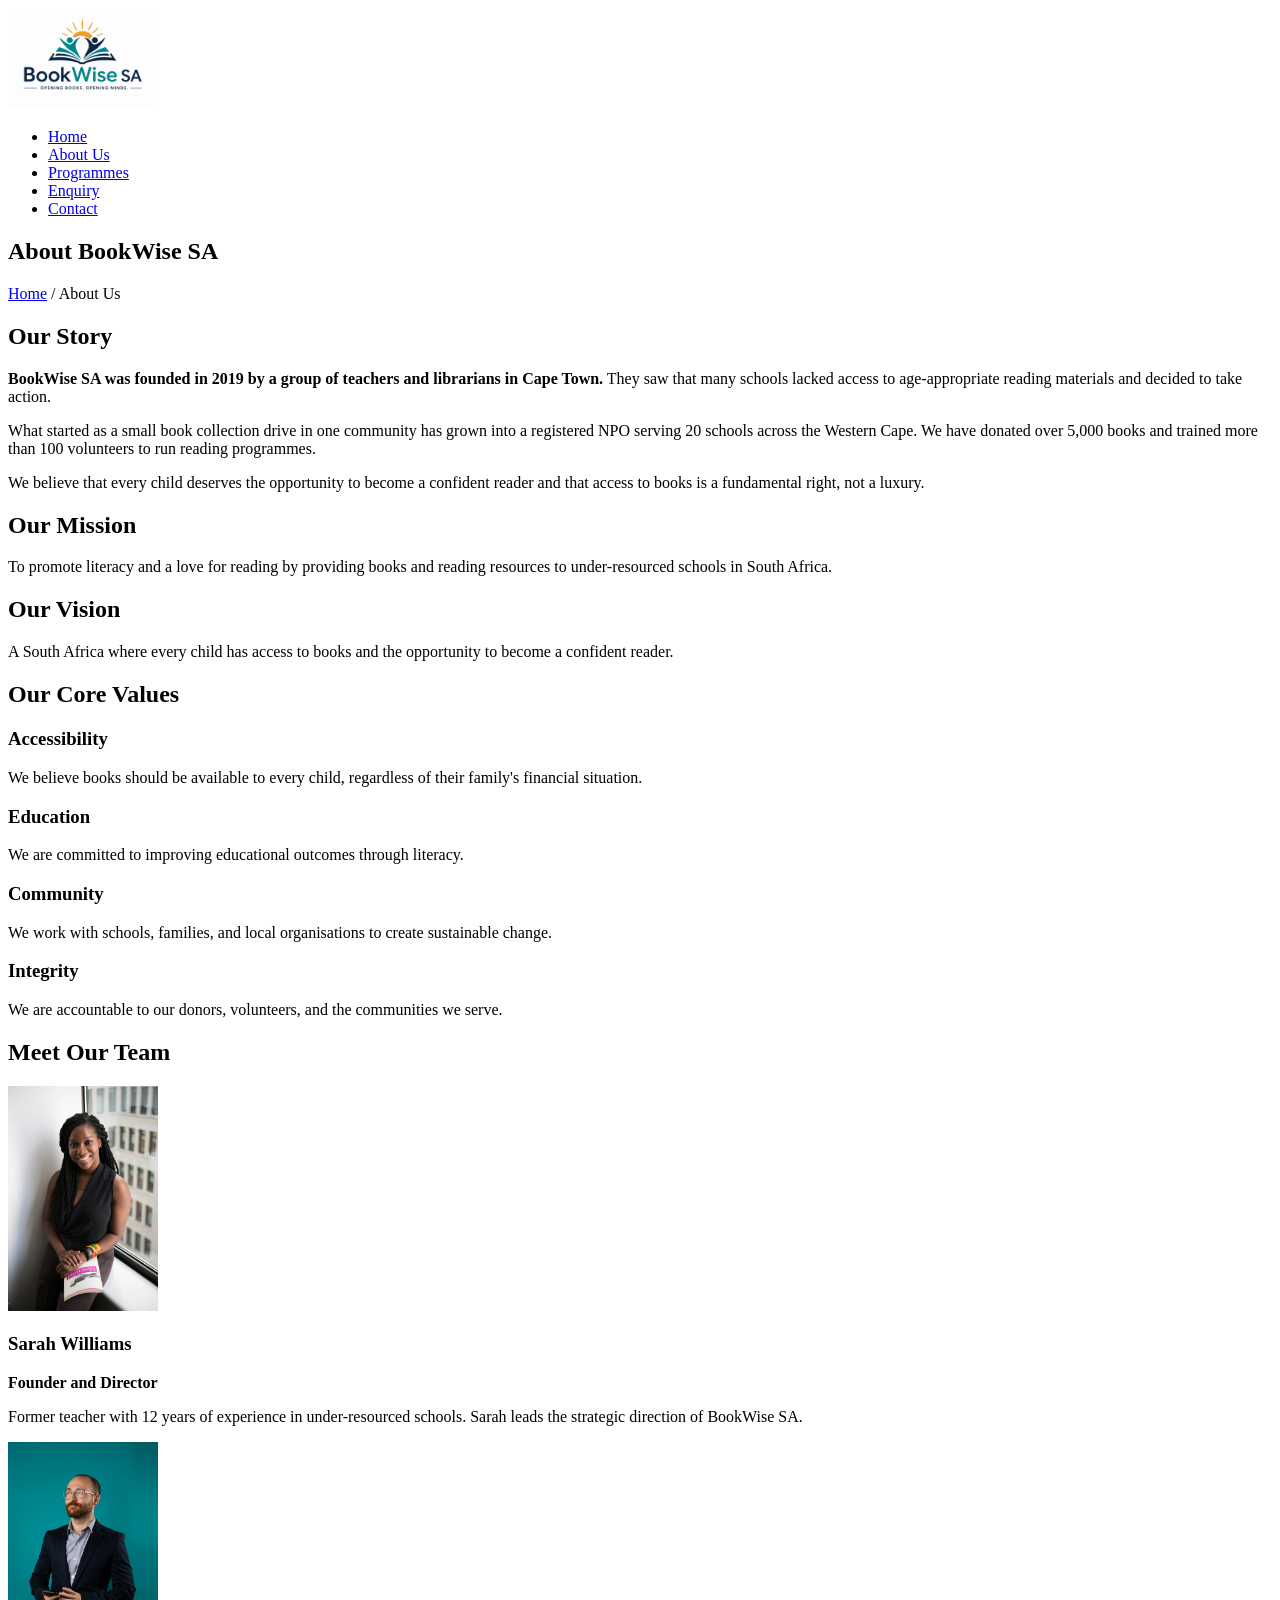
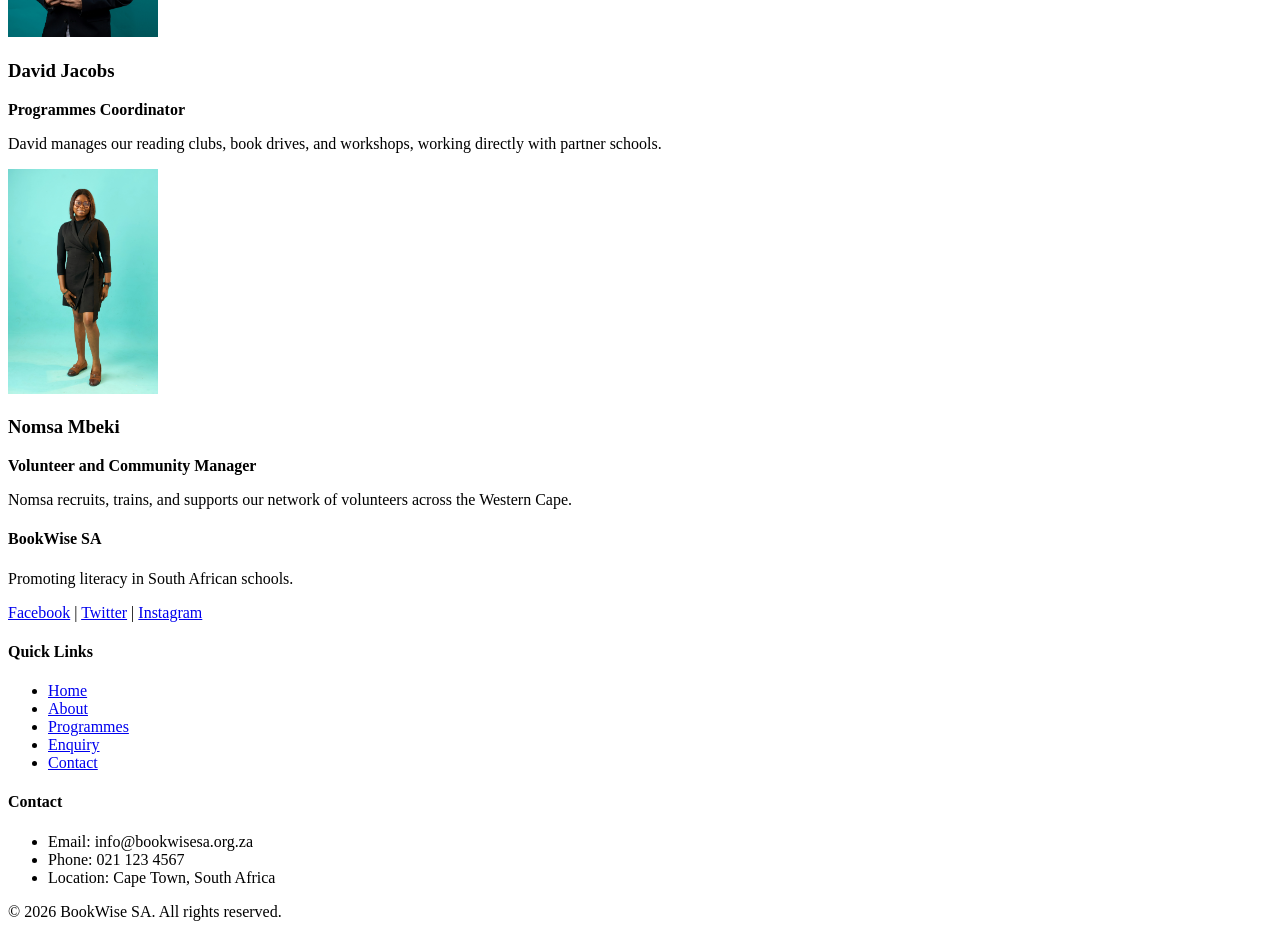
==== about.html @ bad24a41 "Add about.html with organisation history, mission, vision, and team" ====
<!DOCTYPE html>
<html lang="en">
<head>
    <meta charset="UTF-8">
    <meta name="viewport" content="width=device-width, initial-scale=1.0">
    <title>About BookWise SA | Our Mission and Team</title>
    <meta name="description" content="Learn about BookWise SA's mission to promote literacy in South African schools, our history since 2019, and meet our team.">
    <meta name="keywords" content="about BookWise SA, literacy NPO South Africa, reading programmes">
    
    <!-- Google Fonts -->
    <link href="https://fonts.googleapis.com/css2?family=Nunito:wght@400;600;700&family=Lato:wght@400;700&display=swap" rel="stylesheet">
    
    <!-- External CSS -->
    <link rel="stylesheet" href="css/style.css">
</head>
<body>

    <header>
        <div class="logo">
            <img src="images/logo.png" alt="BookWise SA Logo" width="150">
        </div>
        <nav>
            <ul>
                <li><a href="index.html">Home</a></li>
                <li><a href="about.html">About Us</a></li>
                <li><a href="programmes.html">Programmes</a></li>
                <li><a href="enquiry.html">Enquiry</a></li>
                <li><a href="contact.html">Contact</a></li>
            </ul>
        </nav>
    </header>

    <main>

        <!-- Page Header -->
        <section class="page-header">
            <h1>About BookWise SA</h1>
            <p><a href="index.html">Home</a> / About Us</p>
        </section>

        <!-- BookWise SA Story -->
        <section class="our-story">
            <h2>Our Story</h2>
            <p><strong>BookWise SA was founded in 2019 by a group of teachers and librarians in Cape Town.</strong> They saw that many schools lacked access to age-appropriate reading materials and decided to take action.</p>
            <p>What started as a small book collection drive in one community has grown into a registered NPO serving 20 schools across the Western Cape. We have donated over 5,000 books and trained more than 100 volunteers to run reading programmes.</p>
            <p>We believe that every child deserves the opportunity to become a confident reader and that access to books is a fundamental right, not a luxury.</p>
        </section>

        <!-- Mission and Vision -->
        <section class="mission-vision">
            <div class="mission">
                <h2>Our Mission</h2>
                <p>To promote literacy and a love for reading by providing books and reading resources to under-resourced schools in South Africa.</p>
            </div>
            <div class="vision">
                <h2>Our Vision</h2>
                <p>A South Africa where every child has access to books and the opportunity to become a confident reader.</p>
            </div>
        </section>

        <!-- BookWise SA core values -->
        <section class="values">
            <h2>Our Core Values</h2>
            <div class="values-container">
                <div class="value-item">
                    <h3>Accessibility</h3>
                    <p>We believe books should be available to every child, regardless of their family's financial situation.</p>
                </div>
                <div class="value-item">
                    <h3>Education</h3>
                    <p>We are committed to improving educational outcomes through literacy.</p>
                </div>
                <div class="value-item">
                    <h3>Community</h3>
                    <p>We work with schools, families, and local organisations to create sustainable change.</p>
                </div>
                <div class="value-item">
                    <h3>Integrity</h3>
                    <p>We are accountable to our donors, volunteers, and the communities we serve.</p>
                </div>
            </div>
        </section>

        <!-- BookWise SA Team -->
        <section class="team">
            <h2>Meet Our Team</h2>
            <div class="team-container">
                <div class="team-member">
                    <img src="images/member 1.jpg" alt="Sarah Mokoena, Founder and Director" width="150">
                    <h3>Sarah Williams</h3>
                    <p><strong>Founder and Director</strong></p>
                    <p>Former teacher with 12 years of experience in under-resourced schools. Sarah leads the strategic direction of BookWise SA.</p>
                </div>
                <div class="team-member">
                    <img src="images/member 2.jpg" alt="David Jacobs, Programmes Coordinator" width="150">
                    <h3>David Jacobs</h3>
                    <p><strong>Programmes Coordinator</strong></p>
                    <p>David manages our reading clubs, book drives, and workshops, working directly with partner schools.</p>
                </div>
                <div class="team-member">
                    <img src="images/member 3.jpg" alt="Nomsa Mbeki, Volunteer Manager" width="150">
                    <h3>Nomsa Mbeki</h3>
                    <p><strong>Volunteer and Community Manager</strong></p>
                    <p>Nomsa recruits, trains, and supports our network of volunteers across the Western Cape.</p>
                </div>
            </div>
        </section>

    </main>

    <footer>
        <div class="footer-content">
            <div class="footer-about">
                <h4>BookWise SA</h4>
                <p>Promoting literacy in South African schools.</p>
                <div class="social-links">
                    <a href="#">Facebook</a> |
                    <a href="#">Twitter</a> |
                    <a href="#">Instagram</a>
                </div>
            </div>
            <div class="footer-links">
                <h4>Quick Links</h4>
                <ul>
                    <li><a href="index.html">Home</a></li>
                    <li><a href="about.html">About</a></li>
                    <li><a href="programmes.html">Programmes</a></li>
                    <li><a href="enquiry.html">Enquiry</a></li>
                    <li><a href="contact.html">Contact</a></li>
                </ul>
            </div>
            <div class="footer-contact">
                <h4>Contact</h4>
                <ul>
                    <li>Email: info@bookwisesa.org.za</li>
                    <li>Phone: 021 123 4567</li>
                    <li>Location: Cape Town, South Africa</li>
                </ul>
            </div>
        </div>
        <div class="footer-bottom">
            <p>&copy; 2026 BookWise SA. All rights reserved.</p>
        </div>
    </footer>

</body>
</html>
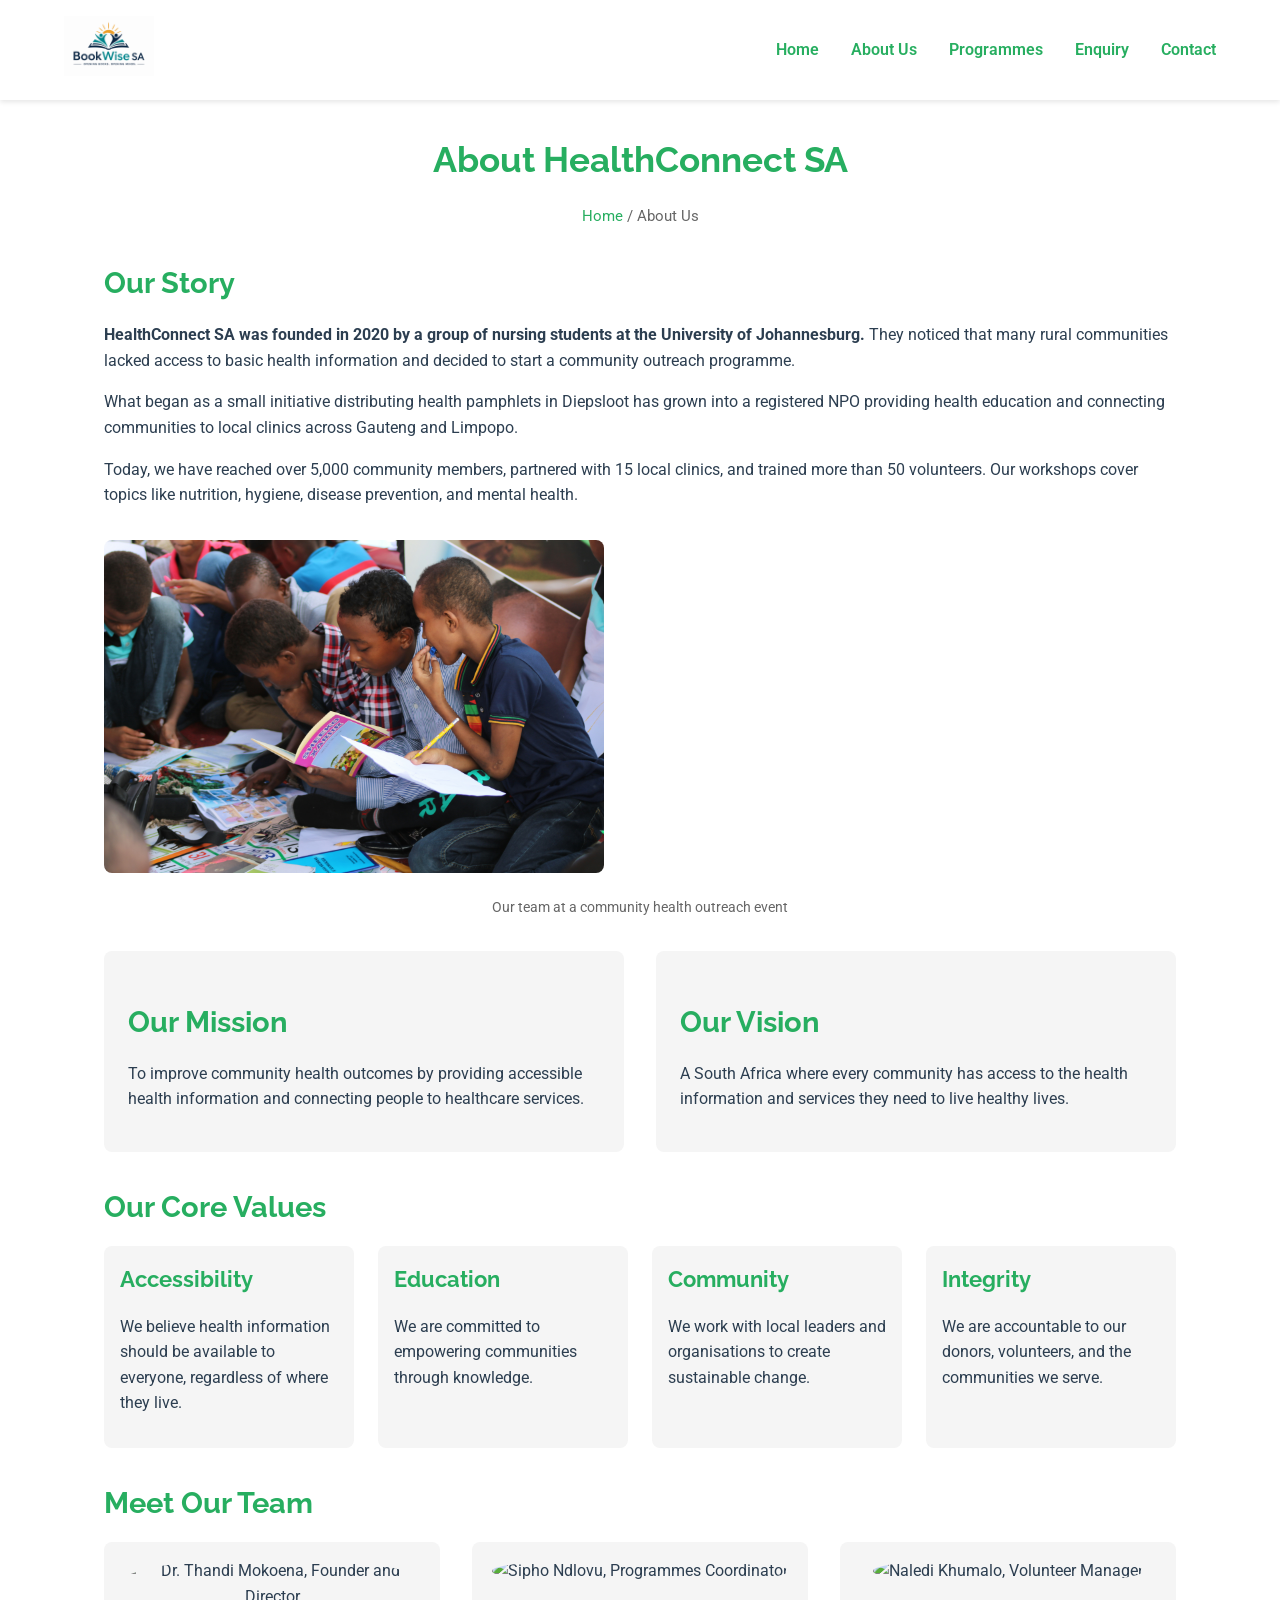
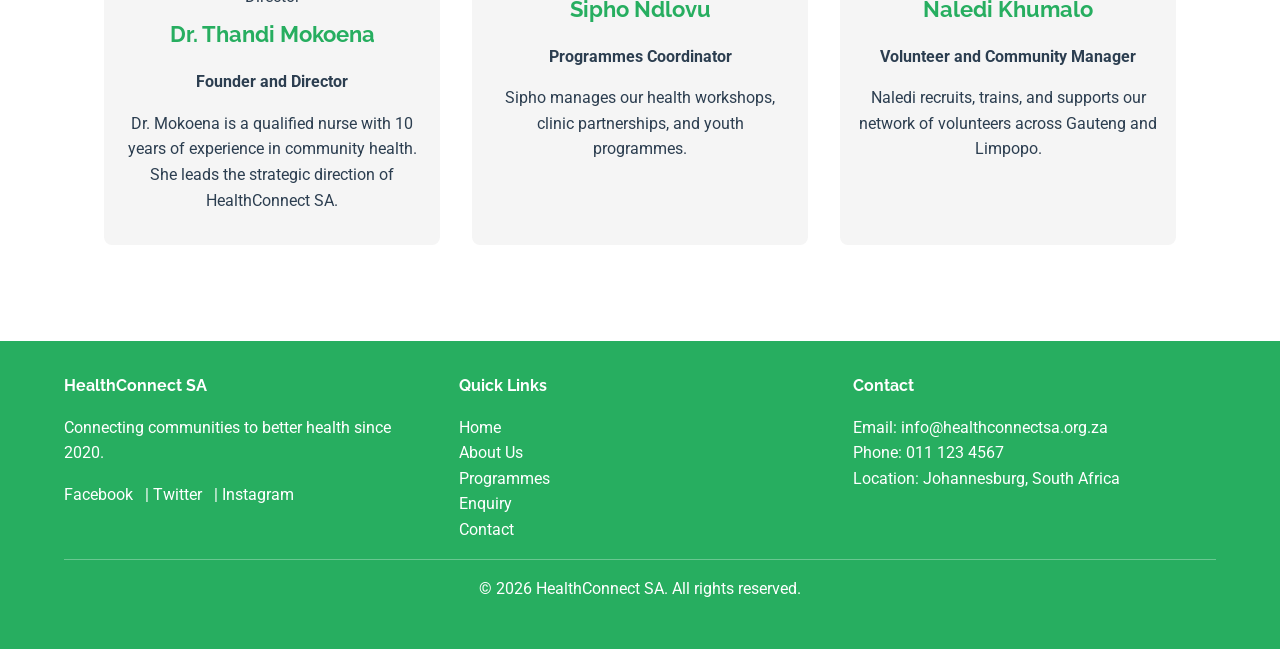
==== commit 96615784: "Added updated about.html with css" ====
--- a/about.html
+++ b/about.html
@@ -3,21 +3,21 @@
 <head>
     <meta charset="UTF-8">
     <meta name="viewport" content="width=device-width, initial-scale=1.0">
-    <title>About BookWise SA | Our Mission and Team</title>
-    <meta name="description" content="Learn about BookWise SA's mission to promote literacy in South African schools, our history since 2019, and meet our team.">
-    <meta name="keywords" content="about BookWise SA, literacy NPO South Africa, reading programmes">
+    <title>About HealthConnect SA | Our Mission and Team</title>
+    <meta name="description" content="Learn about HealthConnect SA's mission to improve community health outcomes in South Africa, our history since 2020, and meet our team.">
+    <meta name="keywords" content="about HealthConnect SA, community health NPO, health education South Africa">
     
-    <!-- Google Fonts -->
-    <link href="https://fonts.googleapis.com/css2?family=Nunito:wght@400;600;700&family=Lato:wght@400;700&display=swap" rel="stylesheet">
+    <!-- Google Fonts - Raleway for headings, Roboto for body -->
+    <link href="https://fonts.googleapis.com/css2?family=Raleway:wght@400;600;700&family=Roboto:wght@400;500;700&display=swap" rel="stylesheet">
     
-    <!-- External CSS -->
+    <!-- External CSS stylesheet -->
     <link rel="stylesheet" href="css/style.css">
 </head>
 <body>
 
     <header>
         <div class="logo">
-            <img src="images/logo.png" alt="BookWise SA Logo" width="150">
+            <img src="images/logo.png" alt="HealthConnect SA Logo" width="150">
         </div>
         <nav>
             <ul>
@@ -32,47 +32,49 @@
 
     <main>
 
-        <!-- Page Header -->
+        <!-- = Page header section  -->
         <section class="page-header">
-            <h1>About BookWise SA</h1>
+            <h1>About HealthConnect SA</h1>
             <p><a href="index.html">Home</a> / About Us</p>
         </section>
 
-        <!-- BookWise SA Story -->
+        <!--  HealthConnect SA story section -->
         <section class="our-story">
             <h2>Our Story</h2>
-            <p><strong>BookWise SA was founded in 2019 by a group of teachers and librarians in Cape Town.</strong> They saw that many schools lacked access to age-appropriate reading materials and decided to take action.</p>
-            <p>What started as a small book collection drive in one community has grown into a registered NPO serving 20 schools across the Western Cape. We have donated over 5,000 books and trained more than 100 volunteers to run reading programmes.</p>
-            <p>We believe that every child deserves the opportunity to become a confident reader and that access to books is a fundamental right, not a luxury.</p>
+            <p><strong>HealthConnect SA was founded in 2020 by a group of nursing students at the University of Johannesburg.</strong> They noticed that many rural communities lacked access to basic health information and decided to start a community outreach programme.</p>
+            <p>What began as a small initiative distributing health pamphlets in Diepsloot has grown into a registered NPO providing health education and connecting communities to local clinics across Gauteng and Limpopo.</p>
+            <p>Today, we have reached over 5,000 community members, partnered with 15 local clinics, and trained more than 50 volunteers. Our workshops cover topics like nutrition, hygiene, disease prevention, and mental health.</p>
+            <img src="images/hero.jpg" alt="HealthConnect SA team" width="500">
+            <p class="image-caption">Our team at a community health outreach event</p>
         </section>
 
-        <!-- Mission and Vision -->
+        <!--  Mission and Vision section -->
         <section class="mission-vision">
             <div class="mission">
                 <h2>Our Mission</h2>
-                <p>To promote literacy and a love for reading by providing books and reading resources to under-resourced schools in South Africa.</p>
+                <p>To improve community health outcomes by providing accessible health information and connecting people to healthcare services.</p>
             </div>
             <div class="vision">
                 <h2>Our Vision</h2>
-                <p>A South Africa where every child has access to books and the opportunity to become a confident reader.</p>
+                <p>A South Africa where every community has access to the health information and services they need to live healthy lives.</p>
             </div>
         </section>
 
-        <!-- BookWise SA core values -->
+        <!-- HealthConnect SA Core values section -->
         <section class="values">
             <h2>Our Core Values</h2>
             <div class="values-container">
                 <div class="value-item">
                     <h3>Accessibility</h3>
-                    <p>We believe books should be available to every child, regardless of their family's financial situation.</p>
+                    <p>We believe health information should be available to everyone, regardless of where they live.</p>
                 </div>
                 <div class="value-item">
                     <h3>Education</h3>
-                    <p>We are committed to improving educational outcomes through literacy.</p>
+                    <p>We are committed to empowering communities through knowledge.</p>
                 </div>
                 <div class="value-item">
                     <h3>Community</h3>
-                    <p>We work with schools, families, and local organisations to create sustainable change.</p>
+                    <p>We work with local leaders and organisations to create sustainable change.</p>
                 </div>
                 <div class="value-item">
                     <h3>Integrity</h3>
@@ -81,38 +83,38 @@
             </div>
         </section>
 
-        <!-- BookWise SA Team -->
+        <!-- HealthConnect SA team members section -->
         <section class="team">
             <h2>Meet Our Team</h2>
             <div class="team-container">
                 <div class="team-member">
-                    <img src="images/member 1.jpg" alt="Sarah Mokoena, Founder and Director" width="150">
-                    <h3>Sarah Williams</h3>
+                    <img src="images/team1.jpg" alt="Dr. Thandi Mokoena, Founder and Director" width="150">
+                    <h3>Dr. Thandi Mokoena</h3>
                     <p><strong>Founder and Director</strong></p>
-                    <p>Former teacher with 12 years of experience in under-resourced schools. Sarah leads the strategic direction of BookWise SA.</p>
+                    <p>Dr. Mokoena is a qualified nurse with 10 years of experience in community health. She leads the strategic direction of HealthConnect SA.</p>
                 </div>
                 <div class="team-member">
-                    <img src="images/member 2.jpg" alt="David Jacobs, Programmes Coordinator" width="150">
-                    <h3>David Jacobs</h3>
+                    <img src="images/team2.jpg" alt="Sipho Ndlovu, Programmes Coordinator" width="150">
+                    <h3>Sipho Ndlovu</h3>
                     <p><strong>Programmes Coordinator</strong></p>
-                    <p>David manages our reading clubs, book drives, and workshops, working directly with partner schools.</p>
+                    <p>Sipho manages our health workshops, clinic partnerships, and youth programmes.</p>
                 </div>
                 <div class="team-member">
-                    <img src="images/member 3.jpg" alt="Nomsa Mbeki, Volunteer Manager" width="150">
-                    <h3>Nomsa Mbeki</h3>
+                    <img src="images/team3.jpg" alt="Naledi Khumalo, Volunteer Manager" width="150">
+                    <h3>Naledi Khumalo</h3>
                     <p><strong>Volunteer and Community Manager</strong></p>
-                    <p>Nomsa recruits, trains, and supports our network of volunteers across the Western Cape.</p>
+                    <p>Naledi recruits, trains, and supports our network of volunteers across Gauteng and Limpopo.</p>
                 </div>
             </div>
         </section>
 
     </main>
-
+     <!-- Footer section -->
     <footer>
         <div class="footer-content">
             <div class="footer-about">
-                <h4>BookWise SA</h4>
-                <p>Promoting literacy in South African schools.</p>
+                <h4>HealthConnect SA</h4>
+                <p>Connecting communities to better health since 2020.</p>
                 <div class="social-links">
                     <a href="#">Facebook</a> |
                     <a href="#">Twitter</a> |
@@ -123,7 +125,7 @@
                 <h4>Quick Links</h4>
                 <ul>
                     <li><a href="index.html">Home</a></li>
-                    <li><a href="about.html">About</a></li>
+                    <li><a href="about.html">About Us</a></li>
                     <li><a href="programmes.html">Programmes</a></li>
                     <li><a href="enquiry.html">Enquiry</a></li>
                     <li><a href="contact.html">Contact</a></li>
@@ -132,14 +134,14 @@
             <div class="footer-contact">
                 <h4>Contact</h4>
                 <ul>
-                    <li>Email: info@bookwisesa.org.za</li>
-                    <li>Phone: 021 123 4567</li>
-                    <li>Location: Cape Town, South Africa</li>
+                    <li>Email: info@healthconnectsa.org.za</li>
+                    <li>Phone: 011 123 4567</li>
+                    <li>Location: Johannesburg, South Africa</li>
                 </ul>
             </div>
         </div>
         <div class="footer-bottom">
-            <p>&copy; 2026 BookWise SA. All rights reserved.</p>
+            <p>&copy; 2026 HealthConnect SA. All rights reserved.</p>
         </div>
     </footer>
 
--- a/css/style.css
+++ b/css/style.css
@@ -0,0 +1,609 @@
+/* RESET */
+* {
+    margin: 0;
+    padding: 0;
+    box-sizing: border-box;
+}
+
+body {
+    font-family: 'Roboto', sans-serif;
+    font-size: 16px;
+    line-height: 1.6;
+    color: #2C3E50;
+    background: #FFFFFF;
+}
+
+h1, h2, h3, h4 {
+    font-family: 'Raleway', sans-serif;
+    font-weight: 700;
+    color: #27AE60;
+    margin-bottom: 1rem;
+}
+
+h1 { font-size: 2.2rem; }
+h2 { font-size: 1.8rem; margin-top: 1.5rem; }
+h3 { font-size: 1.4rem; }
+p { margin-bottom: 1rem; }
+
+a {
+    text-decoration: none;
+    color: #27AE60;
+    transition: all 0.3s ease;
+}
+
+a:hover {
+    color: #2980B9;
+}
+
+img {
+    max-width: 100%;
+    height: auto;
+}
+
+/* HEADER */
+header {
+    background: #FFFFFF;
+    padding: 1rem 5%;
+    display: flex;
+    justify-content: space-between;
+    align-items: center;
+    flex-wrap: wrap;
+    box-shadow: 0 2px 5px rgba(0,0,0,0.1);
+    position: sticky;
+    top: 0;
+    z-index: 100;
+}
+
+.logo img {
+    max-height: 60px;
+    width: auto;
+}
+
+nav ul {
+    list-style: none;
+    display: flex;
+    gap: 2rem;
+}
+
+nav ul li a {
+    font-weight: 600;
+    padding: 0.5rem 0;
+}
+
+nav ul li a:hover {
+    color: #2980B9;
+    border-bottom: 2px solid #2980B9;
+}
+
+/* MAIN */
+main {
+    max-width: 1200px;
+    margin: 0 auto;
+    padding: 2rem 5%;
+}
+
+.page-header {
+    text-align: center;
+    margin-bottom: 2rem;
+}
+
+.page-header p {
+    color: #666;
+    font-size: 0.95rem;
+}
+
+/* HERO */
+.hero {
+    position: relative;
+    margin-bottom: 2rem;
+    border-radius: 8px;
+    overflow: hidden;
+}
+
+.hero img {
+    width: 100%;
+    display: block;
+}
+
+.hero-text {
+    position: absolute;
+    bottom: 10%;
+    left: 5%;
+    background: rgba(0,0,0,0.7);
+    padding: 1.5rem;
+    border-radius: 8px;
+    max-width: 450px;
+}
+
+.hero-text h1 {
+    color: #FFFFFF;
+}
+
+.hero-text p {
+    color: #FFFFFF;
+}
+
+/* BUTTONS */
+.cta-button {
+    display: inline-block;
+    background: #27AE60;
+    color: #FFFFFF;
+    padding: 0.7rem 1.5rem;
+    border-radius: 50px;
+    font-weight: 700;
+    margin-right: 0.5rem;
+    margin-bottom: 0.5rem;
+    border: none;
+    cursor: pointer;
+}
+
+.cta-button:hover {
+    background: #2980B9;
+    color: #FFFFFF;
+}
+
+.submit-btn {
+    background: #27AE60;
+    color: #FFFFFF;
+    padding: 0.7rem 1.5rem;
+    border: none;
+    border-radius: 50px;
+    font-weight: 700;
+    cursor: pointer;
+    width: 100%;
+    font-size: 1rem;
+}
+
+.submit-btn:hover {
+    background: #2980B9;
+}
+
+/* IMPACT STATS */
+.impact-stats {
+    background: #F5F5F5;
+    padding: 2rem;
+    border-radius: 8px;
+    text-align: center;
+    margin-bottom: 2rem;
+}
+
+.stats-container {
+    display: flex;
+    justify-content: space-around;
+    flex-wrap: wrap;
+    gap: 1.5rem;
+}
+
+.stat {
+    flex: 1;
+    min-width: 150px;
+}
+
+.stat-number {
+    font-size: 2.2rem;
+    font-weight: 700;
+    color: #27AE60;
+}
+
+.stat-title {
+    font-weight: 700;
+    color: #2980B9;
+}
+
+/* PROGRAMME CARDS */
+.programmes-preview {
+    margin-bottom: 2rem;
+}
+
+.programmes-preview h2 {
+    text-align: center;
+}
+
+.programme-cards {
+    display: flex;
+    gap: 2rem;
+    flex-wrap: wrap;
+    margin-bottom: 2rem;
+}
+
+.card {
+    background: #FFFFFF;
+    border-radius: 8px;
+    box-shadow: 0 2px 8px rgba(0,0,0,0.1);
+    flex: 1;
+    min-width: 250px;
+    overflow: hidden;
+}
+
+.card img {
+    width: 100%;
+    height: 180px;
+    object-fit: cover;
+}
+
+.card h3 {
+    padding: 1rem 1rem 0.5rem;
+}
+
+.card p {
+    padding: 0 1rem 1rem;
+}
+
+.card .cta-button {
+    margin: 0 1rem 1rem 1rem;
+    display: inline-block;
+}
+
+/* CTA SECTION */
+.cta-section {
+    background: #27AE60;
+    padding: 2rem;
+    text-align: center;
+    border-radius: 8px;
+    margin-bottom: 2rem;
+}
+
+.cta-section h2 {
+    color: #FFFFFF;
+}
+
+.cta-section p {
+    color: #FFFFFF;
+}
+
+.cta-section .cta-button {
+    background: #FFFFFF;
+    color: #27AE60;
+}
+
+.cta-section .cta-button:hover {
+    background: #2980B9;
+    color: #FFFFFF;
+}
+
+/* ABOUT PAGE */
+.our-story {
+    margin-bottom: 2rem;
+}
+
+.our-story img {
+    max-width: 100%;
+    border-radius: 8px;
+    margin: 1rem 0;
+}
+
+.image-caption {
+    font-size: 0.85rem;
+    color: #666;
+    text-align: center;
+}
+
+.mission-vision {
+    display: flex;
+    gap: 2rem;
+    flex-wrap: wrap;
+    margin-bottom: 2rem;
+}
+
+.mission, .vision {
+    flex: 1;
+    background: #F5F5F5;
+    padding: 1.5rem;
+    border-radius: 8px;
+}
+
+.values-container {
+    display: flex;
+    gap: 1.5rem;
+    flex-wrap: wrap;
+    margin-bottom: 2rem;
+}
+
+.value-item {
+    flex: 1;
+    background: #F5F5F5;
+    padding: 1rem;
+    border-radius: 8px;
+}
+
+.team-container {
+    display: flex;
+    gap: 2rem;
+    flex-wrap: wrap;
+    margin-bottom: 2rem;
+}
+
+.team-member {
+    flex: 1;
+    text-align: center;
+    background: #F5F5F5;
+    padding: 1rem;
+    border-radius: 8px;
+}
+
+.team-member img {
+    width: 120px;
+    height: 120px;
+    object-fit: cover;
+    border-radius: 50%;
+    margin-bottom: 0.5rem;
+}
+
+/* PROGRAMMES PAGE */
+.programmes-intro {
+    text-align: center;
+    margin-bottom: 2rem;
+}
+
+.programme-detail {
+    display: flex;
+    gap: 2rem;
+    flex-wrap: wrap;
+    margin-bottom: 2rem;
+    padding-bottom: 2rem;
+    border-bottom: 1px solid #EEE;
+}
+
+.programme-detail:last-child {
+    border-bottom: none;
+}
+
+.programme-detail img {
+    width: 400px;
+    max-width: 100%;
+    border-radius: 8px;
+}
+
+.programme-info {
+    flex: 1;
+}
+
+.reverse {
+    flex-direction: row-reverse;
+}
+
+/* ENQUIRY PAGE */
+.enquiry-intro {
+    margin-bottom: 2rem;
+    text-align: center;
+}
+
+.forms-container {
+    display: flex;
+    gap: 2rem;
+    flex-wrap: wrap;
+    margin-bottom: 2rem;
+}
+
+.form-card {
+    flex: 1;
+    background: #F5F5F5;
+    padding: 1.5rem;
+    border-radius: 8px;
+}
+
+.form-header {
+    text-align: center;
+    margin-bottom: 1rem;
+}
+
+.form-group {
+    margin-bottom: 1rem;
+}
+
+.form-group label {
+    display: block;
+    font-weight: 600;
+    margin-bottom: 0.3rem;
+    color: #2980B9;
+}
+
+.form-group input,
+.form-group select,
+.form-group textarea {
+    width: 100%;
+    padding: 0.6rem;
+    border: 1px solid #DDD;
+    border-radius: 5px;
+    font-family: 'Roboto', sans-serif;
+    font-size: 1rem;
+}
+
+.form-group input:focus,
+.form-group select:focus,
+.form-group textarea:focus {
+    border-color: #27AE60;
+    outline: none;
+}
+
+.benefits-container {
+    display: flex;
+    gap: 1.5rem;
+    flex-wrap: wrap;
+    margin-bottom: 2rem;
+}
+
+.benefit {
+    flex: 1;
+    background: #F5F5F5;
+    padding: 1rem;
+    border-radius: 8px;
+    text-align: center;
+}
+
+/* CONTACT PAGE */
+.contact-info-section {
+    margin-bottom: 2rem;
+}
+
+.contact-methods {
+    display: flex;
+    gap: 2rem;
+    flex-wrap: wrap;
+    margin-bottom: 2rem;
+}
+
+.contact-method {
+    flex: 1;
+    background: #F5F5F5;
+    padding: 1rem;
+    border-radius: 8px;
+    text-align: center;
+}
+
+.locations-section {
+    margin-bottom: 2rem;
+}
+
+.locations-container {
+    display: flex;
+    gap: 2rem;
+    flex-wrap: wrap;
+}
+
+.location-card {
+    flex: 1;
+    background: #F5F5F5;
+    padding: 1rem;
+    border-radius: 8px;
+}
+
+.location-card img {
+    width: 100%;
+    border-radius: 8px;
+    margin-top: 0.5rem;
+}
+
+.contact-form-section {
+    margin-bottom: 2rem;
+}
+
+.social-section {
+    text-align: center;
+    margin-bottom: 2rem;
+}
+
+/* FOOTER */
+footer {
+    background: #27AE60;
+    color: #FFFFFF;
+    padding: 2rem 5%;
+    margin-top: 2rem;
+}
+
+.footer-content {
+    display: flex;
+    justify-content: space-between;
+    flex-wrap: wrap;
+    gap: 2rem;
+    max-width: 1200px;
+    margin: 0 auto;
+}
+
+.footer-content h4 {
+    color: #FFFFFF;
+}
+
+.footer-content ul {
+    list-style: none;
+}
+
+.footer-content ul li a {
+    color: #FFFFFF;
+}
+
+.footer-content ul li a:hover {
+    color: #2980B9;
+}
+
+.footer-about, .footer-links, .footer-contact {
+    flex: 1;
+    min-width: 150px;
+}
+
+.social-links a {
+    color: #FFFFFF;
+    margin-right: 0.5rem;
+}
+
+.social-links a:hover {
+    color: #2980B9;
+}
+
+.footer-bottom {
+    text-align: center;
+    padding-top: 1rem;
+    margin-top: 1rem;
+    border-top: 1px solid rgba(255,255,255,0.3);
+}
+
+/* RESPONSIVE - TABLET (768px) */
+@media screen and (max-width: 768px) {
+    h1 { font-size: 1.8rem; }
+    h2 { font-size: 1.5rem; }
+    h3 { font-size: 1.2rem; }
+    
+    header {
+        flex-direction: column;
+        text-align: center;
+    }
+    
+    nav ul {
+        flex-direction: column;
+        gap: 0.5rem;
+        margin-top: 0.5rem;
+    }
+    
+    .hero-text {
+        position: relative;
+        bottom: auto;
+        left: auto;
+        margin-top: 1rem;
+        background: #27AE60;
+        max-width: 100%;
+    }
+    
+    .stats-container,
+    .programme-cards,
+    .mission-vision,
+    .values-container,
+    .team-container,
+    .forms-container,
+    .contact-methods,
+    .locations-container,
+    .benefits-container,
+    .footer-content {
+        flex-direction: column;
+    }
+    
+    .programme-detail,
+    .reverse {
+        flex-direction: column;
+    }
+    
+    .programme-detail img {
+        width: 100%;
+    }
+}
+
+/* RESPONSIVE - MOBILE (480px) */
+@media screen and (max-width: 480px) {
+    body { font-size: 14px; }
+    h1 { font-size: 1.6rem; }
+    h2 { font-size: 1.4rem; }
+    
+    .hero-text { padding: 1rem; }
+    .impact-stats, .cta-section { padding: 1rem; }
+    
+    .cta-button, .submit-btn {
+        display: block;
+        width: 100%;
+        text-align: center;
+        margin-right: 0;
+    }
+    
+    .card, .form-card, .location-card, .contact-method,
+    .team-member, .value-item, .benefit {
+        min-width: auto;
+    }
+}
